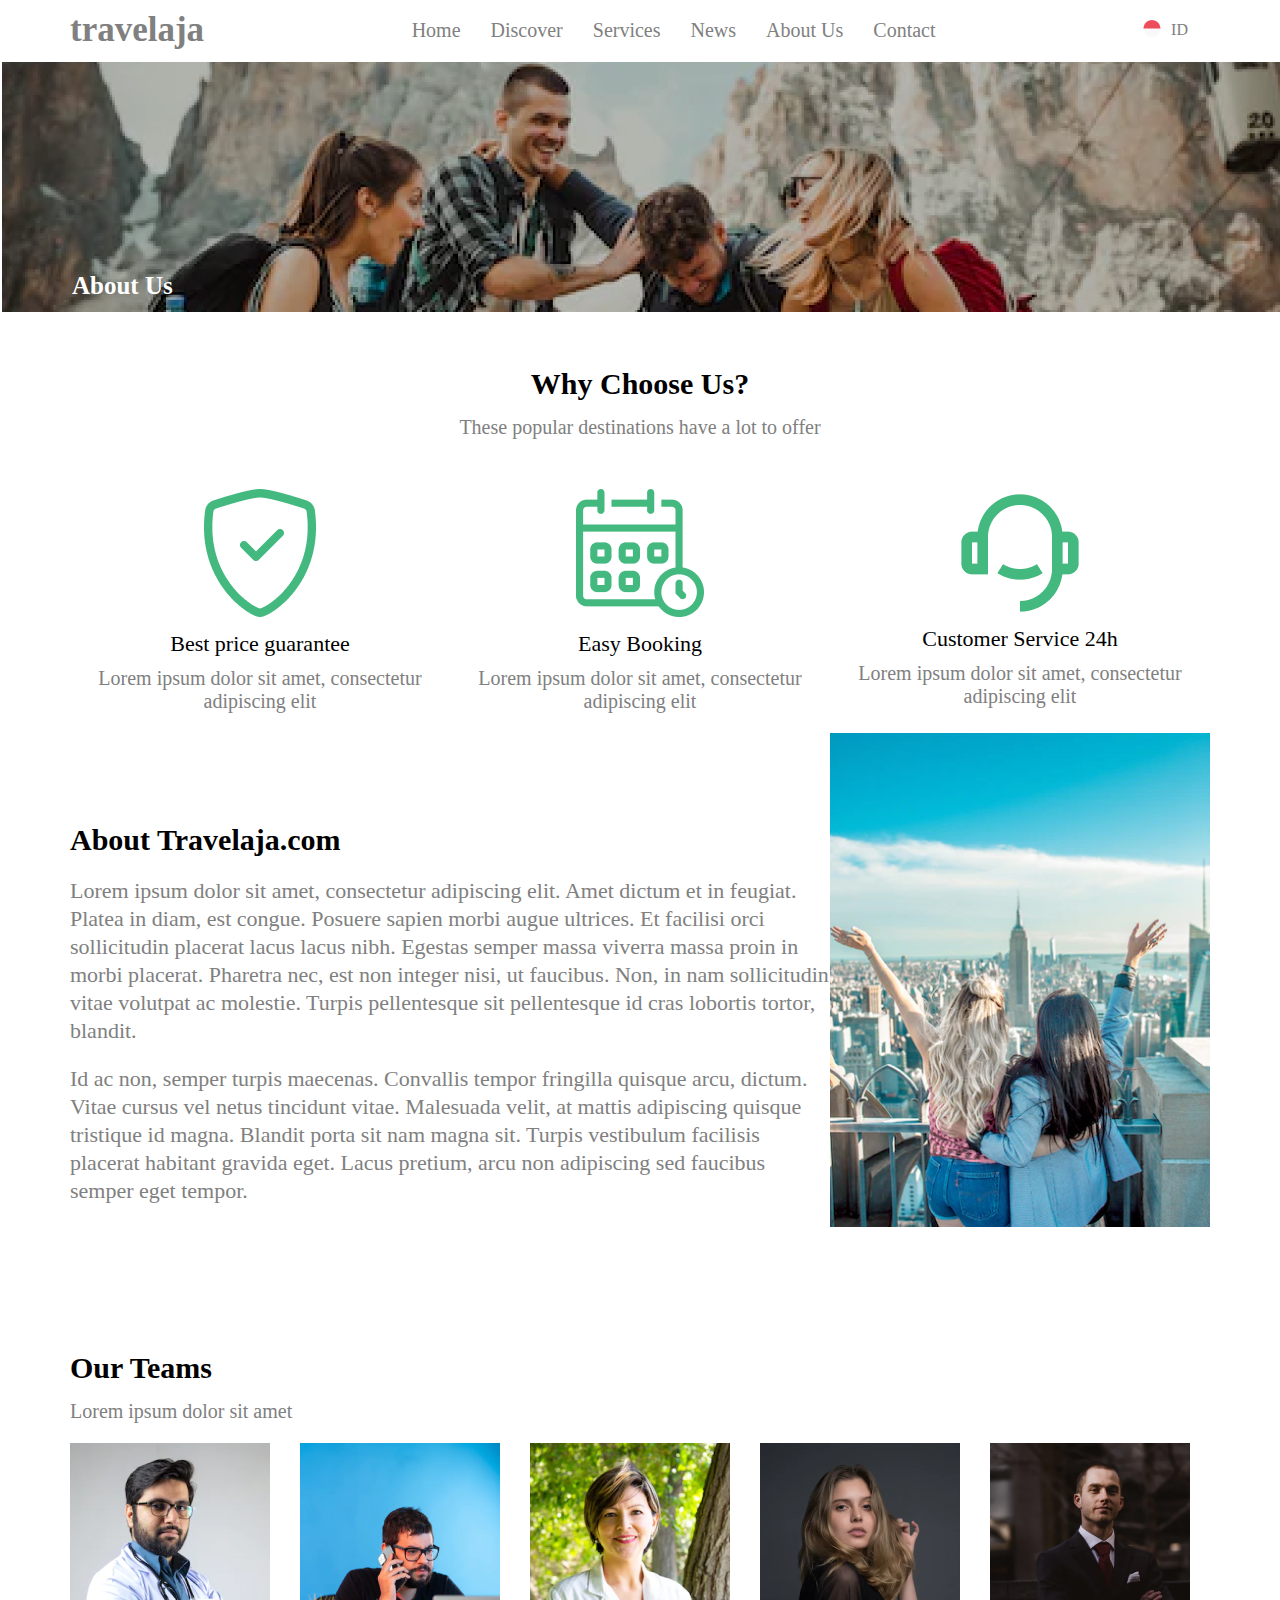
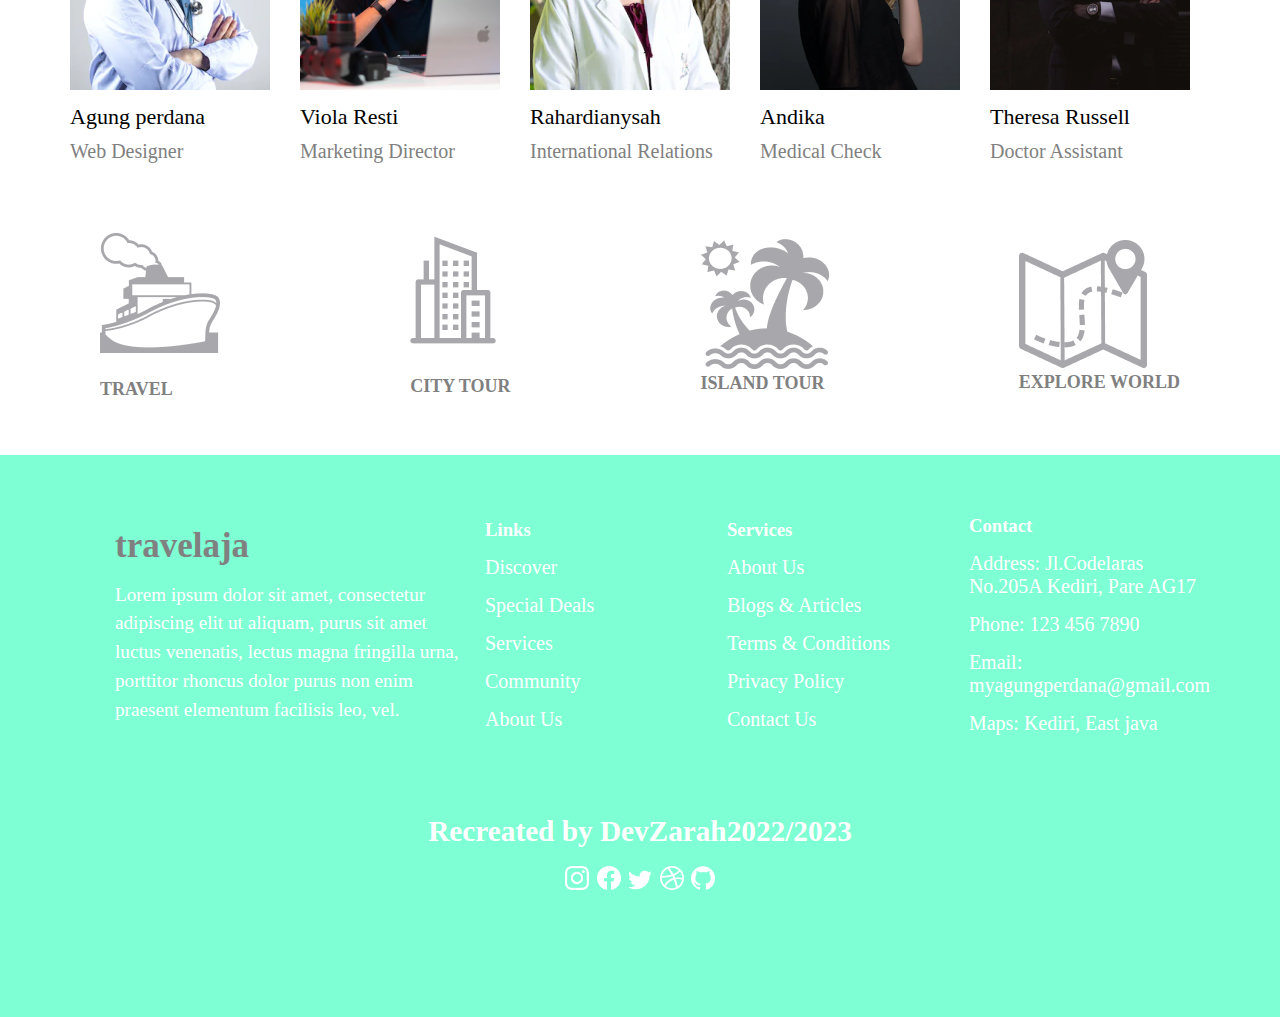
==== about_us.html @ 817340fe "First" ====
<!DOCTYPE html>
<html lang="en">
  <head>
    <meta charset="UTF-8" />
    <meta http-equiv="X-UA-Compatible" content="IE=edge" />
    <meta name="viewport" content="width=device-width, initial-scale=1.0" />
    <title>about us landing page</title>
    <link rel="stylesheet" href="css/index.css">
    <link rel="stylesheet" href="css/about_us.css" />
  </head>
  <body>
    <header>
      <h1 class="logo">travelaja</h2>
      <nav>
        <a href="index.html">Home</a>
        <a href="discover.html">Discover</a>
        <a href="services.html">Services</a>
        <a href="news.html">News</a>
        <a href="about_us.html">About Us</a>
        <a href="contact.html">Contact</a>
      </nav>

      <div class="last">
        <div class="round">
          <img src="asset/indonesia-flag.png" alt="" />
        </div>
        <p>ID</p>
        <div class="arrow">
          <img src="asset/arrow-down-white.png" alt="" />
        </div>
      </div>
    </header>
    <div class="fBgAbout">
      <h2 class="imgDown">About Us</h2>
    </div>
    <div class="aboutUsSec">
      <div class="centerNews">
        <h2>Why Choose Us?</h2>
        <p>These popular destinations have a lot to offer</p>
      
      </div>
      <div class="flexAbout">
        <div class="mincon">
          <img src="asset/why-1.png" alt="">
          <p class="big">Best price guarantee</p>
          <p class="small">Lorem ipsum dolor sit amet, consectetur adipiscing elit
          </p>
        </div>
        <div class="mincon">
          <img src="asset/why-2.png" alt="">
          <p class="big">Easy Booking</p>
          <p class="small">Lorem ipsum dolor sit amet, consectetur adipiscing elit
          </p>
        </div>
        <div class="mincon">
          <img src="asset/why-3.png" alt="">
          <p class="big">Customer Service 24h</p>
          <p class="small">Lorem ipsum dolor sit amet, consectetur adipiscing elit
          </p>
        </div>
      </div>
    </div>
    <div class="sec2">
      <div class="firstAboutUs">
        <h2>About Travelaja.com</h2>
        <p>Lorem ipsum dolor sit amet, consectetur adipiscing elit. Amet dictum et in feugiat. Platea in diam, est congue. Posuere sapien morbi augue ultrices. Et facilisi orci sollicitudin placerat lacus lacus nibh. Egestas semper massa viverra massa proin in morbi placerat. Pharetra nec, est non integer nisi, ut faucibus. Non, in nam sollicitudin vitae volutpat ac molestie. Turpis pellentesque sit pellentesque id cras lobortis tortor, blandit.</p>
        <p>Id ac non, semper turpis maecenas. Convallis tempor fringilla quisque arcu, dictum. Vitae cursus vel netus tincidunt vitae. Malesuada velit, at mattis adipiscing quisque tristique id magna. Blandit porta sit nam magna sit. Turpis vestibulum facilisis placerat habitant gravida eget. Lacus pretium, arcu non adipiscing sed faucibus semper eget tempor.

        </p>
      </div>
      <div class="imgAboutUs">
        <img src="asset/about-travelaja.png" alt="">
      </div>
    </div>
    <div class="teams">
      <div class="teamText">
        <h2>Our Teams</h2>
        <p>Lorem ipsum dolor sit amet</p>
      </div>
      <div class="team">

     
      <div class="teamCon">
        <img src="asset/team-1.png" alt="">
        <p class="big">Agung perdana</p>
        <p class="small">Web Designer</p>
      </div>
      <div class="teamCon">
        <img src="asset/team-2.png" alt="">
        <p class="big">Viola Resti</p>
        <p class="small">Marketing Director</p>
      </div>
      <div class="teamCon">
        <img src="asset/team-3.png" alt="">
        <p class="big">Rahardianysah</p>
        <p class="small">International Relations</p>
      </div>
      <div class="teamCon">
        <img src="asset/team-4.png" alt="">
        <p class="big">Andika</p>
        <p class="small">Medical Check
        </p>
      </div>
      <div class="teamCon">
      <div>  <img src="asset/team-5.png" alt=""></div>
        <p class="big">Theresa Russell</p>
        <p class="small">Doctor Assistant</p>
      </div>
    </div>
    </div>
    <div class="secImg">
      <div class="imgAboutUs down">
        <img src="asset/travel.png" alt="">
        <h3>TRAVEL</h2>
      </div>
      <div class="imgAboutUs down2">
        <img src="asset/city-tour.png" alt="">
        <h3>CITY TOUR</h2>
      </div>
      <div class="imgAboutUs">
        <img src="asset/island-tour.png" alt="">
        <h3>ISLAND TOUR</h2>
      </div>
      <div class="imgAboutUs">
        <img src="asset/explore-world.png" alt="">
        <h3>EXPLORE WORLD</h2>
      </div>
    </div>

    <footer>
      <div class="foot">
        <div class="one">
          <div class="word">
            <h2  class="logo">travelaja</h2>
            <p class="logoText">
              Lorem ipsum dolor sit amet, consectetur adipiscing elit ut
              aliquam, purus sit amet luctus venenatis, lectus magna fringilla
              urna, porttitor rhoncus dolor purus non enim praesent elementum
              facilisis leo, vel.
            </p>
          </div>
        </div>
        <div class="two">
          <h3>Links</h3>
          <div class="links">
            <a href="#">Discover</a>
            <a href="#">Special Deals</a>
            <a href="#">Services</a>
            <a href="#">Community</a>
            <a href="#">About Us</a>
          </div>
        </div>
        <div class="three">
          <h3>Services</h3>
        <div class="links">
            <a href="#">About Us</a>
          <a href="">Blogs & Articles</a>
          <a href="">Terms & Conditions</a>
          <a href="">Privacy Policy</a>
          <a href="">Contact Us</a>
        </div>
        </div>
        <div class="four">
          <h3>Contact</h3>
       <div class="links">
        <p>Address: Jl.Codelaras No.205A Kediri, Pare AG17</p>
        <p>Phone: 123 456 7890</p>
        <p>Email:<br>
          myagungperdana@gmail.com</p>
          <p>Maps: Kediri, East java</p>
       </div>
        </div>
      </div>
      
      <div class="icon">
        <h3> Recreated by DevZarah2022/2023</h3>
        <div class="tag">
          <img src="asset/instagram.png" alt="" />
          <img src="asset/facebook.png" alt="" />
          <img src="asset/twitter.png" alt="" />
          <img src="asset/dribble.png" alt="" />
          <img src="asset/github.png" alt="" />
        </div>
      </div>
    </footer>
  </body>
</html>
---- css/index.css ----
* {
  box-sizing: border-box;
  margin: 0%;
  padding: 0%;
}
body{
  
  /* width: 100%vw; */
}
a {
  text-decoration: none;
  color: white;
}
main {
  width: 100%;
  margin: 0 auto;
}
header {
  display: flex;
  align-items: center;
  justify-content: space-between;
  padding-top: 0px;
  padding: 10px 70px;
}
.logo {
  font-size: 35px;
  margin: 0px;
}
nav {
  display: flex;
  justify-content: space-between;
  align-items: center;
  gap: 30px;
  font-size: 20px;

}
.last {
  display: flex;
  align-items: center;
  justify-content: space-between;
  gap: 10px;
}
.fBg {
  background-image: url("../asset/Background.png");
  padding-bottom: 100px;
margin-right: 0px;
  background-repeat: no-repeat;
}
h1 {
  font-size: 45px;
  color: white;
  margin-bottom: 40px;
}
.headerText {
  margin: 120px 0;
  text-align: center;
  color: white;
}
.headerText p {
  width: 700px;
  margin: 0 auto;
  font-size: 20px;
  margin-bottom: 30px;
  /* text-align: center;
    margin-left: 150px; */
}
/* .hold{
    position: relative;
} */
.boxxx {
  padding: 20px;
  border-radius: 10px;
  border: 2px solid white;
  width: 700px;
  background-color: white;
  display: flex;
  /* justify-content: space-between; */
  align-items: center;
  margin: 0 auto;
}
.input {
  background-color: transparent;
  border: none;
}
.btn {
  display: flex;
  justify-content: space-between;
  align-items: center;
  padding: 5px 35px;
  border-radius: 10px;
  background-color: aquamarine;
  border: none;
}
/* .black {
    position: absolute;
    top: 20px;
} */
.second {
  display: flex;
  flex-direction: row;
  padding: 30px 70px;
  justify-content: space-around;
  align-items: center;
}
.secondText {
  padding-left: 30px;
}
h3,
h2 {
  margin-bottom: 15px;
}
.secondFlex {
  display: flex;
  justify-content: space-between;
  margin: 20px 0px;
}
.thirdText {
  padding: 30px 70px;
}
.center {
  margin: 0 auto;
  text-align: center;
}
.imagesHolder {
  display: grid;
  grid-template-columns: repeat(auto-fit, minmax(350px, 3fr));
  gap: 15px;
  align-items: center;

}

.box {
  background-color: white;
  padding: 10px;
  width: 100%;
  margin: 0 auto;
  border-radius: 10px;
  border: 2px solid white;
  gap: 10px;
  box-shadow:  0 19px 38px rgba(0,0,0,0.30), 0 15px 12px rgba(0,0,0,0.22);
}
.flex {
  display: flex;
  justify-content: space-between;
  align-items: center;
}
.flex2 {
  display: flex;
  justify-content: space-between;
  align-items: center;
}

.con {
  display: grid;
  grid-template-columns: repeat(auto-fit, minmax(350px, 2fr));
  gap: 15px;
  padding: 30px 70px;
}
.title {
  display: flex;
  align-items: center;
  gap: 10px;
}
.minicon {
  margin: 20px 0px;
  padding: 40px;
  width: 100%;
}
.color {
  background-color: aqua;
}
.text {
  line-height: 20px;
}

footer {
  padding: 30px 70px;
  background-color: aquamarine;
  padding-bottom: 70px;
  color: white;
}
.foot {
  display: flex;
  justify-content: space-between;
  align-items: center;
  gap: 15px;
}

.two,
.three,
.four {
padding-bottom: 30px;
  flex-basis: 60%;
  margin-top: 30px;
}
.links {
  display: flex;
  flex-direction: column;
  gap: 15px;
  font-size: 20px;
  color: white;

}
.word{
  padding: 30px 45px;
  width: 400px;
}
.icon {
  /* margin: 0 auto; */
  text-align: center;
  margin: 50px 0px;
  font-size: 25px;
  color: white;
}
.logoText{
  width: 350px;
  line-height: 1.5;
  font-size: 1.2em;
  color: white;
  margin-top: 15px;
}
.tag{
  margin-top: 15px;
  font-size: 30px;
}
@media screen and (max-width: 600px) {
nav{
  display: none;
}
.last{
  display: none;
}
h1{
  font-size: 40.5px;
  color: white;
text-align: center;
}
.headerText p {
width: 450px;
text-align: center;
}
.input{
  display: none;
}
.boxxx{
  width: 450px;
}
.mobBtn{
  text-align: end;
  margin-left: 80px;
  border: 2px solid green;
}

.second {
display: flex;
flex-direction: column;
  padding: 20px 0px;
}
.images{
  width: 100%;
  margin: 0 auto;
  text-align: center;
}
.secondText {
  padding-left: 0px;
  margin-top: 60px;
padding: 20px 30px;
}
.secondFlex{
  display: flex;
  flex-direction: column;
}
.one h2,.twoo h2{
  margin: 10px 0px;
}
.imagesHolder{
  padding: 0px;
  display: flex;
  flex-direction: column;
}
.imagesHolder img{
  width: 100%;
}
.flex2 img{
  width: 10%;
}
.imagesHolder
.box {
  background-color: white;
  /* padding: 10px; */
  width: 100%;
  margin: 0 auto;
  border-radius: 10px;
  border: 2px solid white;
  gap: 10px;
  box-shadow:  0 19px 38px rgba(0,0,0,0.30), 0 15px 12px rgba(0,0,0,0.22);
}
.foot{
  display: flex;
  flex-direction: column;
  align-items: flex-start;
}
.word{
  padding: 0px;
  width: 300px;
}
}
---- css/about_us.css ----
* {
  padding: 0px;
  margin: 0px;
  box-sizing: border-box;
}
header {
  background-color: white;
  color: gray;
  padding-top: 0px;
  padding: 10px 70px;
}
header a {
  color: gray;
}
.logo {
  color: gray;
}
.fBgAbout {
  background-image: url("../asset/about-bg.png");
  background-repeat: no-repeat;
  padding: 10px 70px;
  border: 2px solid transparent;
}
.imgDown {
  margin-top: 200px;
  color: white;
  font-size: 25px;
}
/* .aboutUsSec p{
  color: gray;
} */
.centerNews{
  text-align: center;
  padding: 10px 70px;
  margin-bottom: 30px;
  font-size: 20px;
  color: gray;
}
.centerNews h2{
  font-size: 30px;
  margin-top: 30px;
  font-weight: bold;
  color: black;
}
.big{
  color: black;
  font-size: 22px;
  margin: 10px 0px;
}
.flexAbout {
  padding: 10px 70px;
  display: flex;
  justify-content: space-between;
  margin: 0 auto;
  text-align: center;
  align-items: center;
}
.teamText{
  margin-top: 100px;
}
.teamText h2{
  font-size: 30px;

  font-weight: bold;
  color: black;

}
.teamText p{
  font-size: 20px;
  color: gray;
}
.small{
  font-size: 20px;
  color: gray;
}
.sec2{
  padding: 10px 70px;
  display: flex;
}
.firstAboutUs{
  margin-top: 90px;
}
.firstAboutUs p{
  font-size: 22px;
line-height: 28px;
margin: 20px 0px;
color: gray;
}
.firstAboutUs h2{
  font-size: 30px;
}
.team{
  display: flex;
  /* justify-content: space-between; */
  gap: 30px;
  align-items: center;
  margin: 20px 0px;
}
.teams{
  padding: 10px 70px;
}
.secImg{
  padding: 10px 100px;
  display: flex;
  justify-content: space-between;
  align-items: center;
  margin: 30px 0px;
}
.secImg h3{
  font-size: 18px;
  color: gray;
}
.down h3{
  margin-top: 22px;
}
.down2 h3{
  margin-top: 28px;
}
@media screen and (max-width:600px) {
  nav{
    display: none;
  }
  .last{
    display: none;
  }
  .flexAbout {
    padding: 10px 70px;
    display: flex;
    flex-direction: column;
    justify-content: space-between;
    margin: 0 auto;
    text-align: center;
    align-items: center;
  }
  .sec2{
    padding: 10px 70px;
    display: flex;
    flex-direction: column;
  }
  .team{
    display: flex;
    flex-direction: column;
    /* justify-content: space-between; */
    gap: 30px;
    align-items: center;
    margin: 20px 0px;
  }
  .secImg{
    padding: 10px 100px;
    display: flex;
    flex-direction: column;
    justify-content: space-between;
    align-items: center;
    margin: 30px 0px;
  }

}
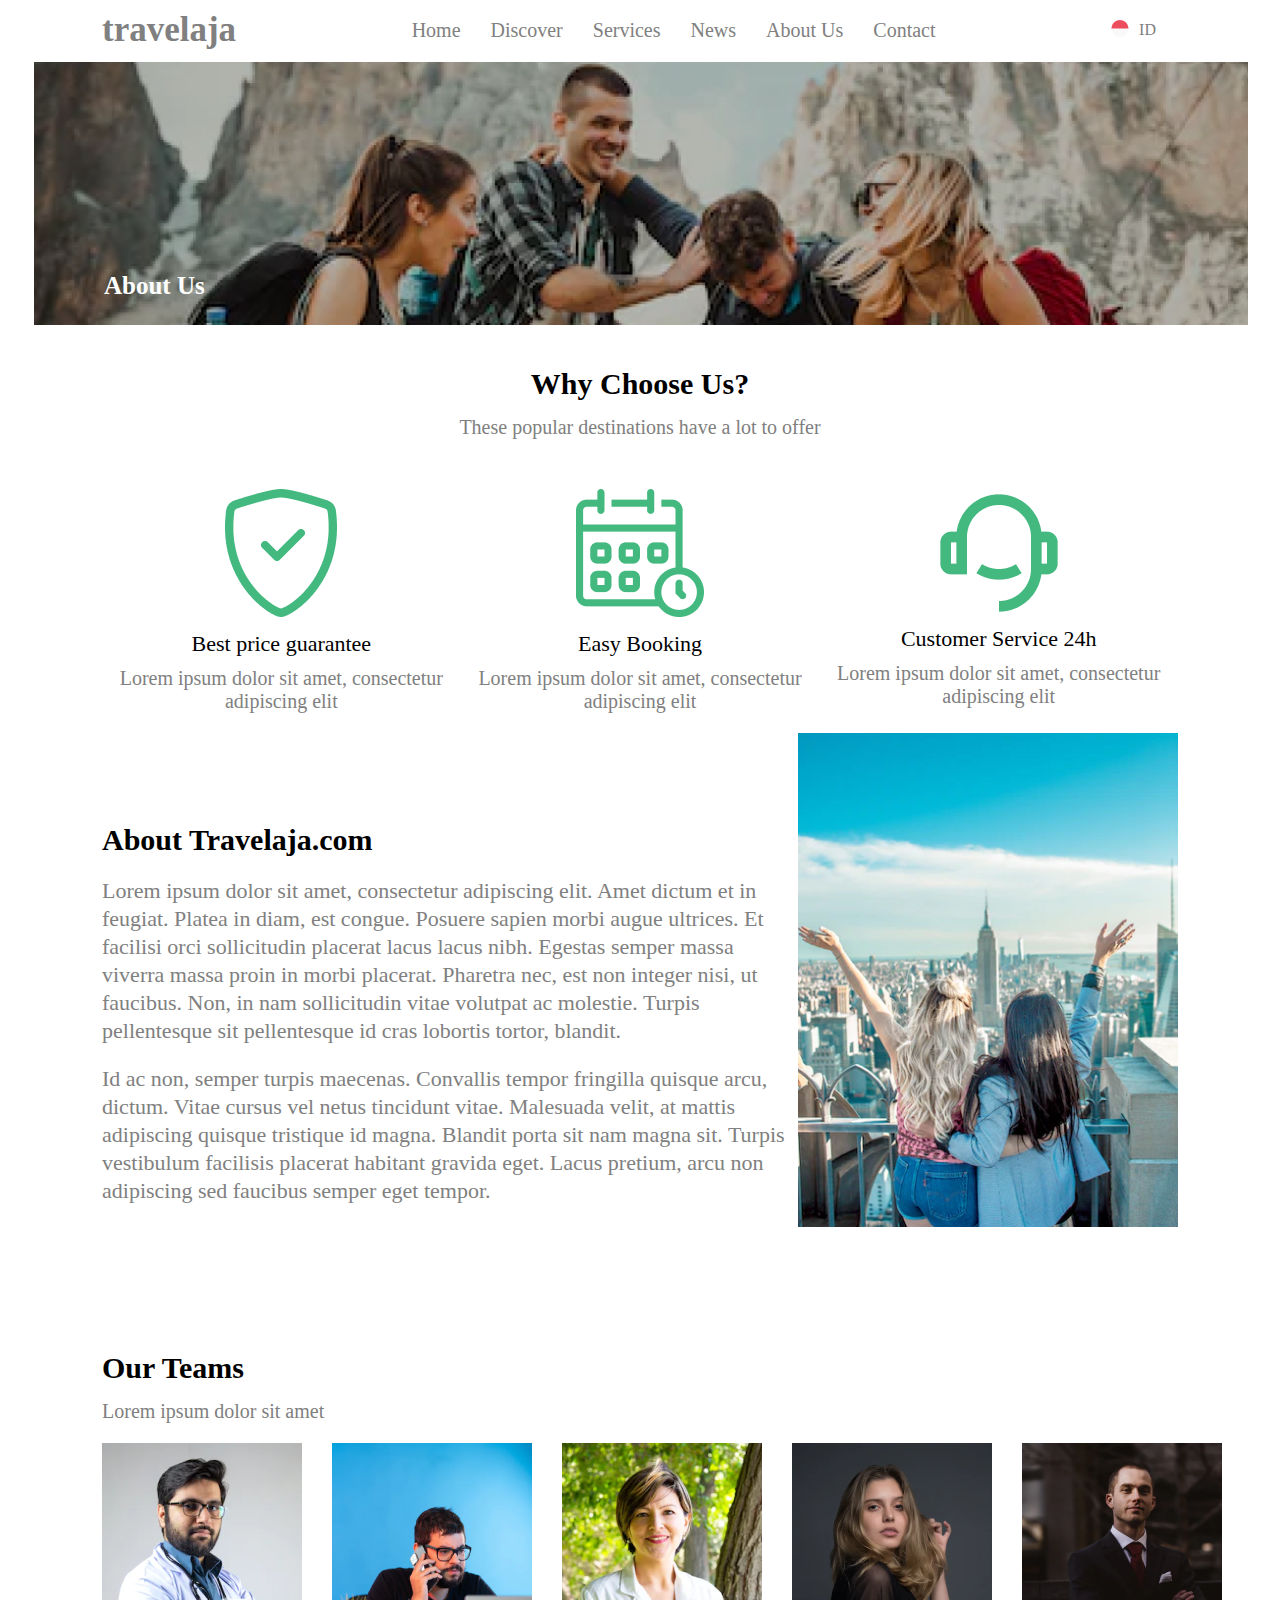
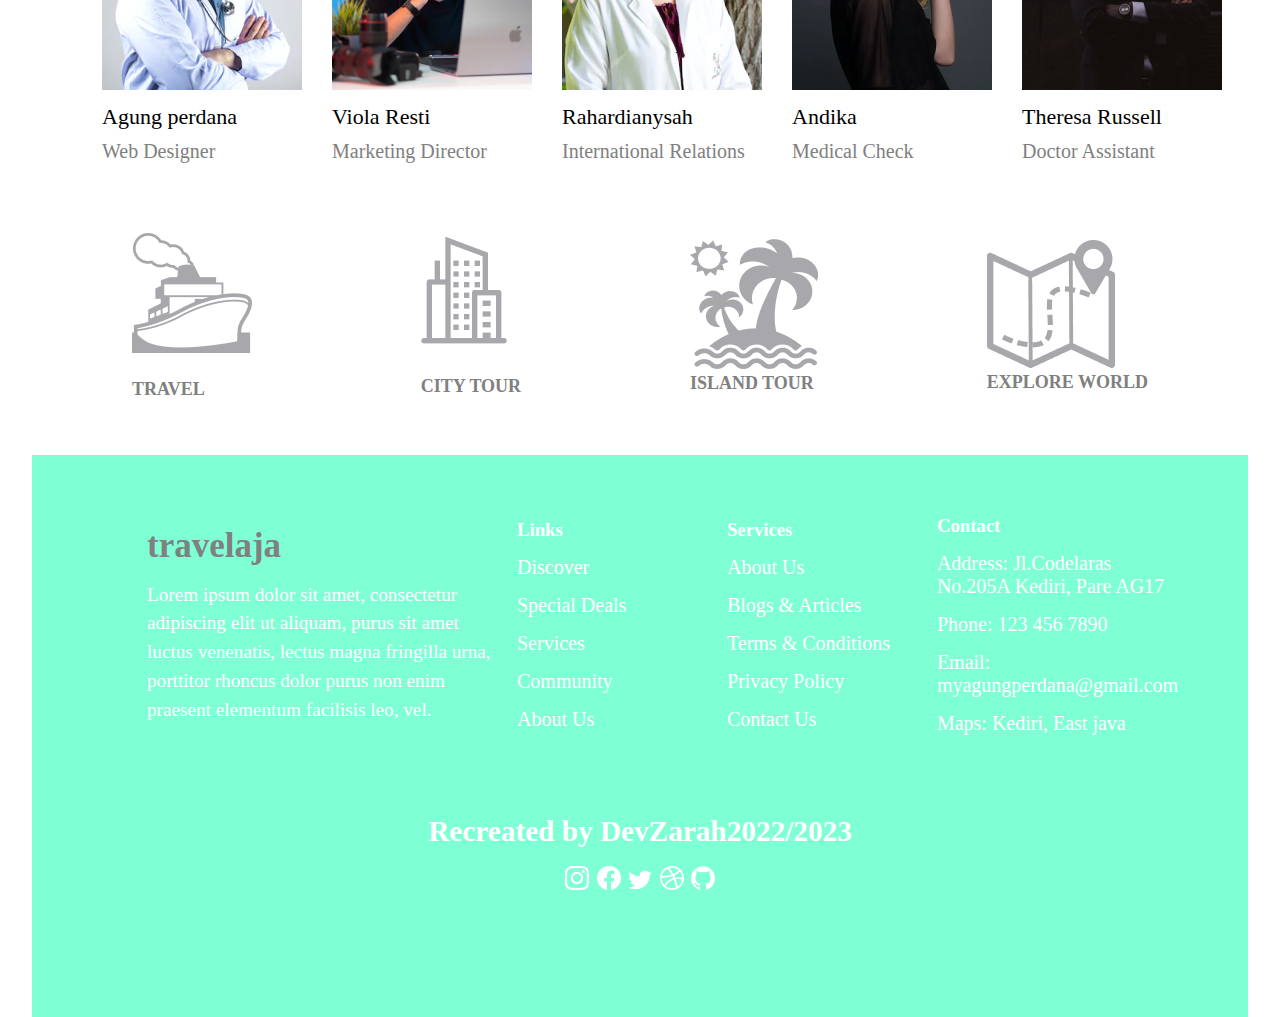
==== commit bf3dbd99: "second_commit" ====
--- a/about_us.html
+++ b/about_us.html
@@ -9,6 +9,7 @@
     <link rel="stylesheet" href="css/about_us.css" />
   </head>
   <body>
+    <main>
     <header>
       <h1 class="logo">travelaja</h2>
       <nav>
@@ -183,5 +184,6 @@
         </div>
       </div>
     </footer>
+  </main>
   </body>
 </html>
--- a/css/index.css
+++ b/css/index.css
@@ -3,18 +3,19 @@
   margin: 0%;
   padding: 0%;
 }
-body{
-  
-  /* width: 100%vw; */
+main{
+  width: 95%;
+  margin: 0 auto;
+
 }
 a {
   text-decoration: none;
   color: white;
 }
-main {
-  width: 100%;
-  margin: 0 auto;
-}
+/* main {
+  width: 100%;
+  margin: 0 auto;
+} */
 header {
   display: flex;
   align-items: center;
@@ -22,6 +23,7 @@
   padding-top: 0px;
   padding: 10px 70px;
 }
+
 .logo {
   font-size: 35px;
   margin: 0px;
@@ -44,6 +46,7 @@
   background-image: url("../asset/Background.png");
   padding-bottom: 100px;
 margin-right: 0px;
+background-size: cover;
   background-repeat: no-repeat;
 }
 h1 {
@@ -67,6 +70,13 @@
 /* .hold{
     position: relative;
 } */
+
+.map{
+  max-width: 700px;
+}
+.map img{
+  width: 100%;
+}
 .boxxx {
   padding: 20px;
   border-radius: 10px;
@@ -104,6 +114,7 @@
 }
 .secondText {
   padding-left: 30px;
+  width: 500px;
 }
 h3,
 h2 {
@@ -223,7 +234,7 @@
   margin-top: 15px;
   font-size: 30px;
 }
-@media screen and (max-width: 600px) {
+@media screen and (max-width: 767px) {
 nav{
   display: none;
 }
--- a/css/about_us.css
+++ b/css/about_us.css
@@ -2,6 +2,10 @@
   padding: 0px;
   margin: 0px;
   box-sizing: border-box;
+}
+main{
+  width: 95%;
+  margin: 0 auto;
 }
 header {
   background-color: white;
@@ -9,6 +13,7 @@
   padding-top: 0px;
   padding: 10px 70px;
 }
+
 header a {
   color: gray;
 }
@@ -18,6 +23,7 @@
 .fBgAbout {
   background-image: url("../asset/about-bg.png");
   background-repeat: no-repeat;
+  background-size: cover;
   padding: 10px 70px;
   border: 2px solid transparent;
 }
@@ -116,7 +122,7 @@
 .down2 h3{
   margin-top: 28px;
 }
-@media screen and (max-width:600px) {
+@media screen and (max-width:767px) {
   nav{
     display: none;
   }
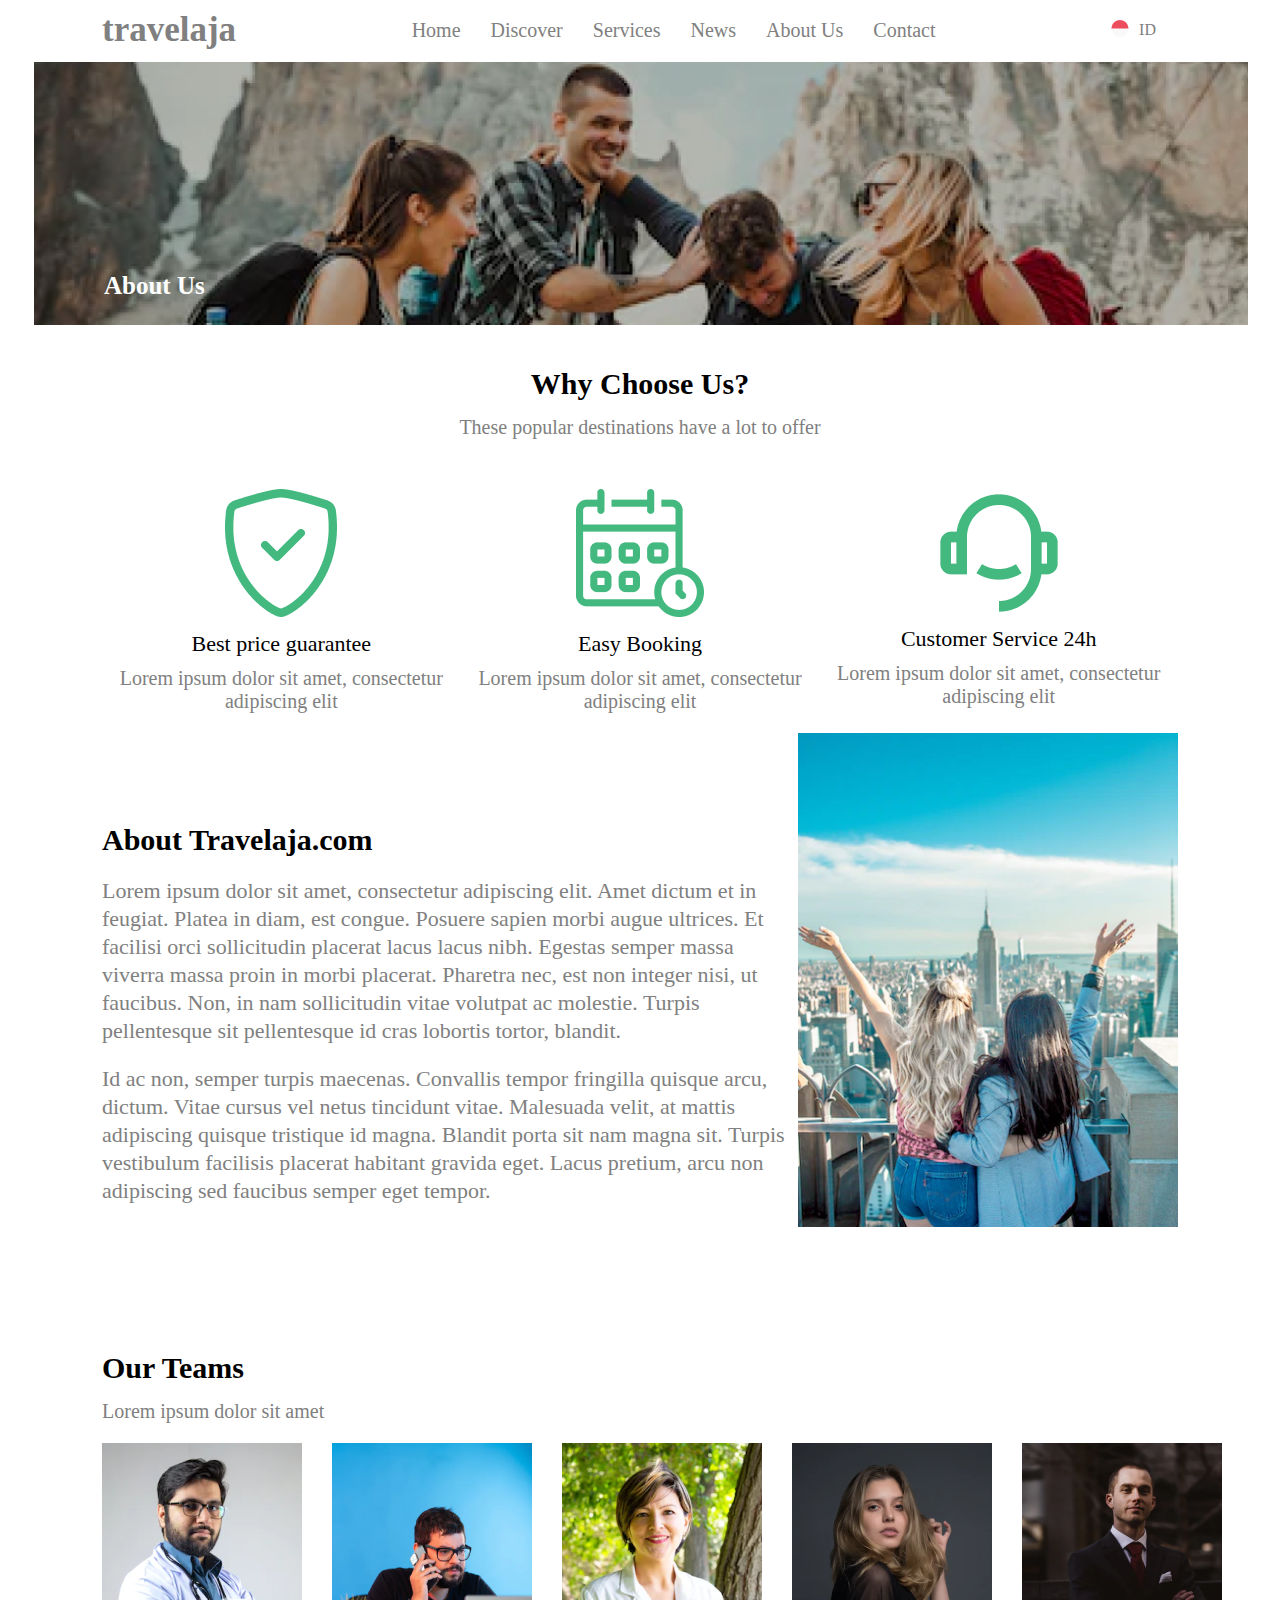
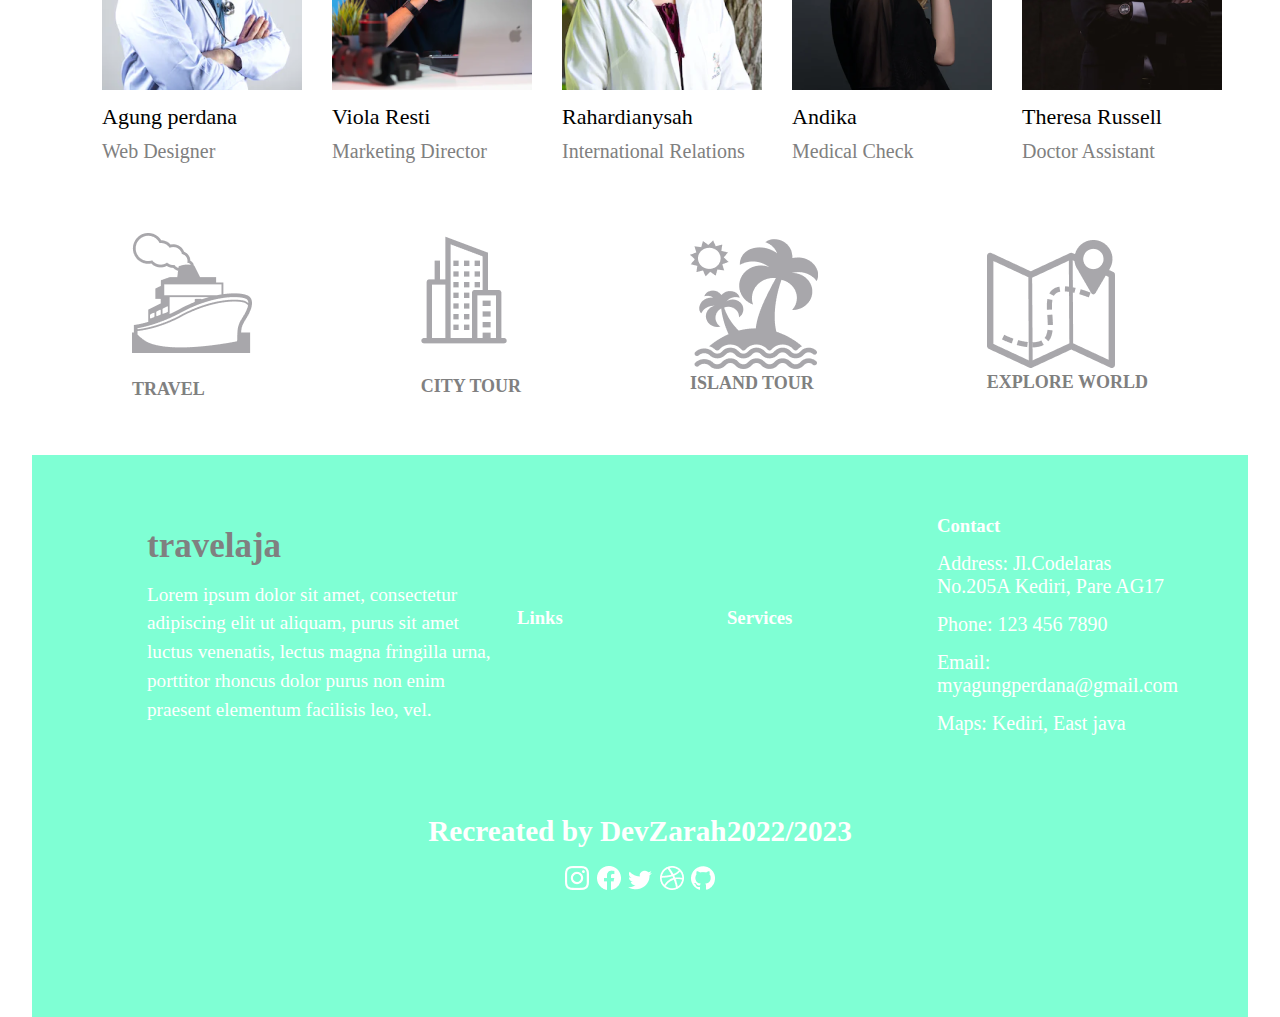
==== commit 863ffe10: "hamburger" ====
--- a/about_us.html
+++ b/about_us.html
@@ -30,7 +30,27 @@
           <img src="asset/arrow-down-white.png" alt="" />
         </div>
       </div>
+      <div class="navbar_container hide">
+        <div class="brand">
+          <h1>travelaja</h1>
+        </div>
+        <div class="bar">
+          <p onclick="showNav()">&#9776;</p>
+        </div>
+  
+      </div>
     </header>
+    <div id="navLinks" class="mob_hide">
+      <nav class="links">
+        <a href="index.html">Home</a>
+        <a href="discover.html">Discover</a>
+        <a href="services.html">Services</a>
+        <a href="news.html">News</a>
+        <a href="about_us.html">About Us</a>
+        <a href="contact.html">Contact</a>
+      </nav>
+
+    </div>
     <div class="fBgAbout">
       <h2 class="imgDown">About Us</h2>
     </div>
@@ -185,5 +205,18 @@
       </div>
     </footer>
   </main>
+
+  <script>
+    const navLinks = document.getElementById('navLinks');
+            function showNav() {
+                    if (window.innerWidth > 600) {
+                            navLinks.classList.remove('mob_hide')
+                    } else {
+                            navLinks.classList.toggle('mob_hide');
+                    }
+    }
+    window.addEventListener('resize', showNav)
+    
+</script>
   </body>
 </html>
--- a/css/index.css
+++ b/css/index.css
@@ -8,6 +8,21 @@
   margin: 0 auto;
 
 }
+/* .bar{
+  display: none;
+}
+.brand{
+  display: none;
+}
+.mob_hide{
+  display: none;
+} */
+.hide{
+  display: none;
+}
+.show{
+  display: block;
+}
 a {
   text-decoration: none;
   color: white;
@@ -41,6 +56,9 @@
   align-items: center;
   justify-content: space-between;
   gap: 10px;
+}
+.links a{
+  display: none;
 }
 .fBg {
   background-image: url("../asset/Background.png");
@@ -235,8 +253,58 @@
   font-size: 30px;
 }
 @media screen and (max-width: 767px) {
+  main{
+    margin: 0 auto;
+  }
+
+.logo{
+    display: none;
+  }
+  .mob_hide{
+    display: none;
+    
+  }
 nav{
   display: none;
+}
+.bar {
+  display: block;
+  width: 25px;
+  height: 25px;
+  font-size: 25px;
+color:white;
+  cursor: pointer;
+}
+.brand{
+  max-width: 180px;
+  margin-top: 40px;
+}
+.navbar_container{
+  width: 100%;
+  display: flex;
+  justify-content: space-between;
+  align-items: center;
+  margin: 10px auto; 
+  font-size: 14.5px;
+  gap: 30px;
+ flex-wrap: wrap;
+
+}
+.links {
+
+  display: flex;
+  flex-direction: column; 
+ justify-content: flex-start;
+  gap: 0;
+  width: 500px;
+}
+.links a {
+  display: block;
+  border-bottom: 1px solid aquamarine;
+  width: 70%;
+  padding: 10px 0;
+  text-align: center;
+  color: aqua;
 }
 .last{
   display: none;
@@ -244,7 +312,7 @@
 h1{
   font-size: 40.5px;
   color: white;
-text-align: center;
+/* text-align: center; */
 }
 .headerText p {
 width: 450px;
--- a/css/about_us.css
+++ b/css/about_us.css
@@ -123,6 +123,9 @@
   margin-top: 28px;
 }
 @media screen and (max-width:767px) {
+  header{
+    background-color: antiquewhite;
+  }
   nav{
     display: none;
   }
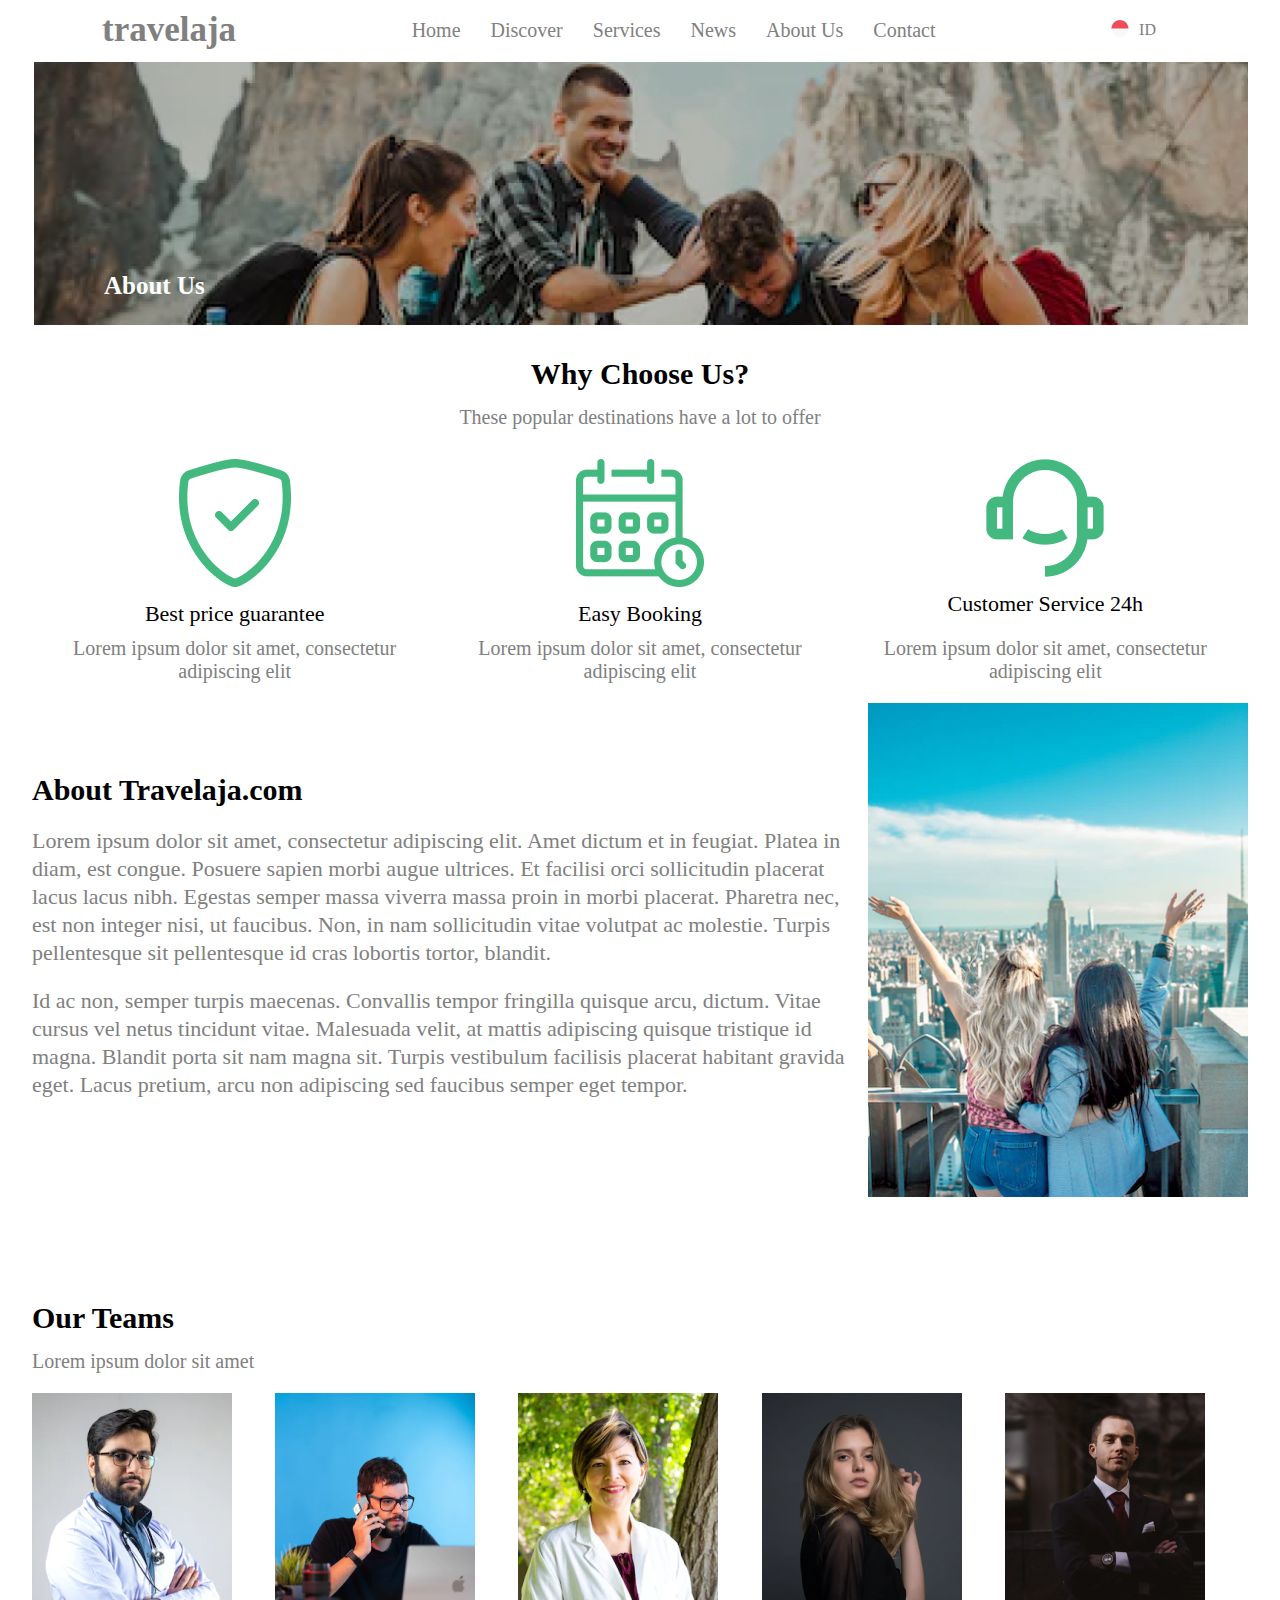
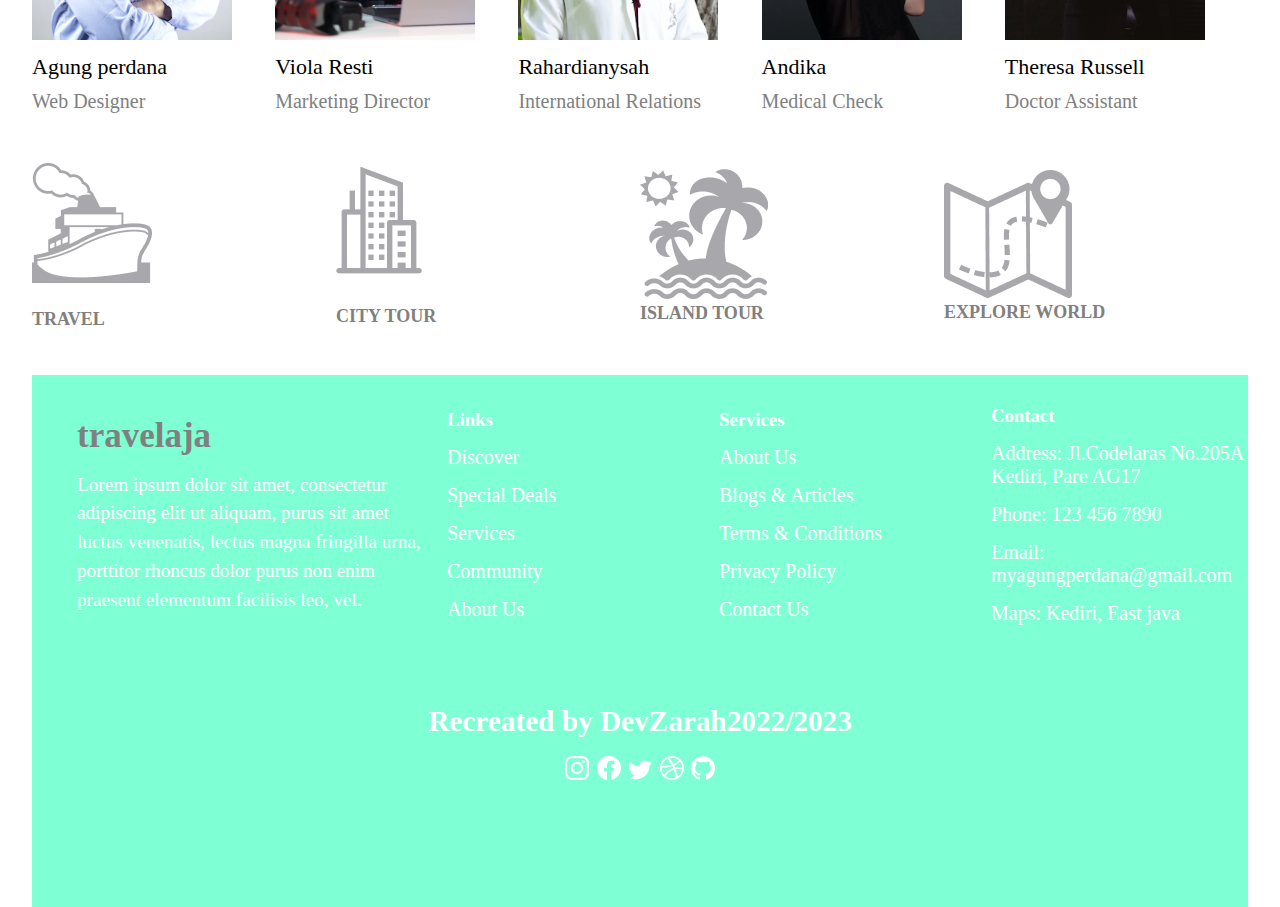
==== commit 7a8404ae: "updates" ====
--- a/about_us.html
+++ b/about_us.html
@@ -41,7 +41,7 @@
       </div>
     </header>
     <div id="navLinks" class="mob_hide">
-      <nav class="links">
+      <nav class="linkss">
         <a href="index.html">Home</a>
         <a href="discover.html">Discover</a>
         <a href="services.html">Services</a>
@@ -76,7 +76,7 @@
         <div class="mincon">
           <img src="asset/why-3.png" alt="">
           <p class="big">Customer Service 24h</p>
-          <p class="small">Lorem ipsum dolor sit amet, consectetur adipiscing elit
+          <p class="small down">Lorem ipsum dolor sit amet, consectetur adipiscing elit
           </p>
         </div>
       </div>
--- a/css/index.css
+++ b/css/index.css
@@ -3,10 +3,9 @@
   margin: 0%;
   padding: 0%;
 }
-main{
+main {
   width: 95%;
   margin: 0 auto;
-
 }
 /* .bar{
   display: none;
@@ -17,10 +16,10 @@
 .mob_hide{
   display: none;
 } */
-.hide{
-  display: none;
-}
-.show{
+.hide {
+  display: none;
+}
+.show {
   display: block;
 }
 a {
@@ -49,7 +48,9 @@
   align-items: center;
   gap: 30px;
   font-size: 20px;
-
+}
+.headText {
+  width: 500px;
 }
 .last {
   display: flex;
@@ -57,14 +58,14 @@
   justify-content: space-between;
   gap: 10px;
 }
-.links a{
+.linkss a {
   display: none;
 }
 .fBg {
   background-image: url("../asset/Background.png");
   padding-bottom: 100px;
-margin-right: 0px;
-background-size: cover;
+  margin-right: 0px;
+  background-size: cover;
   background-repeat: no-repeat;
 }
 h1 {
@@ -89,10 +90,10 @@
     position: relative;
 } */
 
-.map{
+.map {
   max-width: 700px;
 }
-.map img{
+.map img {
   width: 100%;
 }
 .boxxx {
@@ -155,7 +156,6 @@
   grid-template-columns: repeat(auto-fit, minmax(350px, 3fr));
   gap: 15px;
   align-items: center;
-
 }
 
 .box {
@@ -166,7 +166,7 @@
   border-radius: 10px;
   border: 2px solid white;
   gap: 10px;
-  box-shadow:  0 19px 38px rgba(0,0,0,0.30), 0 15px 12px rgba(0,0,0,0.22);
+  box-shadow: 0 19px 38px rgba(0, 0, 0, 0.3), 0 15px 12px rgba(0, 0, 0, 0.22);
 }
 .flex {
   display: flex;
@@ -183,7 +183,7 @@
   display: grid;
   grid-template-columns: repeat(auto-fit, minmax(350px, 2fr));
   gap: 15px;
-  padding: 30px 70px;
+  /* padding: 30px 70px; */
 }
 .title {
   display: flex;
@@ -203,7 +203,7 @@
 }
 
 footer {
-  padding: 30px 70px;
+  /* padding: 30px 70px; */
   background-color: aquamarine;
   padding-bottom: 70px;
   color: white;
@@ -218,7 +218,7 @@
 .two,
 .three,
 .four {
-padding-bottom: 30px;
+  padding-bottom: 30px;
   flex-basis: 60%;
   margin-top: 30px;
 }
@@ -228,9 +228,9 @@
   gap: 15px;
   font-size: 20px;
   color: white;
-
-}
-.word{
+}
+
+.word {
   padding: 30px 45px;
   width: 400px;
 }
@@ -241,146 +241,153 @@
   font-size: 25px;
   color: white;
 }
-.logoText{
+.logoText {
   width: 350px;
   line-height: 1.5;
   font-size: 1.2em;
   color: white;
   margin-top: 15px;
 }
-.tag{
+.tag {
   margin-top: 15px;
   font-size: 30px;
 }
 @media screen and (max-width: 767px) {
-  main{
+  main {
     margin: 0 auto;
-  }
-
-.logo{
-    display: none;
-  }
-  .mob_hide{
-    display: none;
-    
-  }
-nav{
-  display: none;
-}
-.bar {
-  display: block;
-  width: 25px;
-  height: 25px;
-  font-size: 25px;
-color:white;
-  cursor: pointer;
-}
-.brand{
-  max-width: 180px;
-  margin-top: 40px;
-}
-.navbar_container{
-  width: 100%;
-  display: flex;
-  justify-content: space-between;
-  align-items: center;
-  margin: 10px auto; 
-  font-size: 14.5px;
-  gap: 30px;
- flex-wrap: wrap;
-
-}
-.links {
-
-  display: flex;
-  flex-direction: column; 
- justify-content: flex-start;
-  gap: 0;
-  width: 500px;
-}
-.links a {
+    width: 95%;
+  }
+
+  header .logo {
+    display: none;
+  }
+  .headText {
+    max-width: 350px;
+  }
+  .mob_hide {
+    display: none;
+  }
+  nav {
+    display: none;
+  }
+  .bar {
+    display: block;
+    width: 25px;
+    height: 25px;
+    font-size: 25px;
+    color: white;
+    cursor: pointer;
+  }
+  .brand {
+    max-width: 180px;
+    margin-top: 40px;
+  }
+  .navbar_container {
+    width: 100%;
+    display: flex;
+    justify-content: space-between;
+    align-items: center;
+    margin: 10px auto;
+    font-size: 14.5px;
+    gap: 30px;
+    flex-wrap: wrap;
+  }
+  .linkss {
+    display: flex;
+    flex-direction: column;
+    justify-content: flex-start;
+    gap: 0;
+    width: 500px;
+  }
+  /* .links a {
   display: block;
   border-bottom: 1px solid aquamarine;
   width: 70%;
   padding: 10px 0;
   text-align: center;
   color: aqua;
-}
-.last{
-  display: none;
-}
-h1{
-  font-size: 40.5px;
-  color: white;
-/* text-align: center; */
-}
-.headerText p {
-width: 450px;
-text-align: center;
-}
-.input{
-  display: none;
-}
-.boxxx{
-  width: 450px;
-}
-.mobBtn{
-  text-align: end;
-  margin-left: 80px;
-  border: 2px solid green;
-}
-
-.second {
-display: flex;
-flex-direction: column;
-  padding: 20px 0px;
-}
-.images{
-  width: 100%;
-  margin: 0 auto;
-  text-align: center;
-}
-.secondText {
-  padding-left: 0px;
-  margin-top: 60px;
-padding: 20px 30px;
-}
-.secondFlex{
-  display: flex;
-  flex-direction: column;
-}
-.one h2,.twoo h2{
-  margin: 10px 0px;
-}
-.imagesHolder{
-  padding: 0px;
-  display: flex;
-  flex-direction: column;
-}
-.imagesHolder img{
-  width: 100%;
-}
-.flex2 img{
-  width: 10%;
-}
-.imagesHolder
-.box {
-  background-color: white;
-  /* padding: 10px; */
-  width: 100%;
-  margin: 0 auto;
-  border-radius: 10px;
-  border: 2px solid white;
-  gap: 10px;
-  box-shadow:  0 19px 38px rgba(0,0,0,0.30), 0 15px 12px rgba(0,0,0,0.22);
-}
-.foot{
-  display: flex;
-  flex-direction: column;
-  align-items: flex-start;
-}
-.word{
-  padding: 0px;
-  width: 300px;
-}
-}
+  color: red;
+} */
+  .last {
+    display: none;
+  }
+  h1 {
+    font-size: 40.5px;
+    color: white;
+    /* text-align: center; */
+  }
+  .headerText p {
+    width: 450px;
+    text-align: center;
+  }
+  .input {
+    display: none;
+  }
+  .boxxx {
+    width: 450px;
+  }
+  .mobBtn {
+    text-align: end;
+    margin-left: 80px;
+    border: 2px solid green;
+  }
+
+  .second {
+    display: flex;
+    flex-direction: column;
+    padding: 20px 0px;
+  }
+  .images {
+    width: 100%;
+    margin: 0 auto;
+    text-align: center;
+  }
+  .secondText {
+    padding-left: 0px;
+    margin-top: 60px;
+    /* padding: 20px 30px; */
+    width: 300px;
+  }
+  .secondFlex {
+    display: flex;
+    flex-direction: column;
+  }
+  .one h2,
+  .twoo h2 {
+    margin: 10px 0px;
+  }
+  .imagesHolder {
+    padding: 0px;
+    display: flex;
+    flex-direction: column;
+  }
+  .imagesHolder img {
+    width: 100%;
+  }
+  .flex2 img {
+    width: 10%;
+  }
+  .imagesHolder .box {
+    background-color: white;
+    /* padding: 10px; */
+    width: 100%;
+    margin: 0 auto;
+    border-radius: 10px;
+    border: 2px solid white;
+    gap: 10px;
+    box-shadow: 0 19px 38px rgba(0, 0, 0, 0.3), 0 15px 12px rgba(0, 0, 0, 0.22);
+  }
+  .foot {
+    display: flex;
+    flex-direction: column;
+    align-items: flex-start;
+    margin-left: 30px;
+  }
+  .logoText{
+    width: 300px;
+  }
+  .word {
+    padding: 0px;
+    width: 300px;
+  }
+}
--- a/css/about_us.css
+++ b/css/about_us.css
@@ -37,7 +37,7 @@
 } */
 .centerNews{
   text-align: center;
-  padding: 10px 70px;
+  /* padding: 10px 70px; */
   margin-bottom: 30px;
   font-size: 20px;
   color: gray;
@@ -54,12 +54,14 @@
   margin: 10px 0px;
 }
 .flexAbout {
-  padding: 10px 70px;
+  
   display: flex;
   justify-content: space-between;
-  margin: 0 auto;
   text-align: center;
   align-items: center;
+}
+.down{
+  margin-top: 20px;
 }
 .teamText{
   margin-top: 100px;
@@ -80,7 +82,7 @@
   color: gray;
 }
 .sec2{
-  padding: 10px 70px;
+  /* padding: 10px 70px; */
   display: flex;
 }
 .firstAboutUs{
@@ -95,18 +97,28 @@
 .firstAboutUs h2{
   font-size: 30px;
 }
+.imgAboutUs{
+  margin-top: 20px;
+  width: 100%;
+}
+.imgAboutUs img{
+  max-width: 700px;
+}
 .team{
   display: flex;
-  /* justify-content: space-between; */
-  gap: 30px;
+  justify-content: space-between;
+  /* gap: 30px; */
   align-items: center;
   margin: 20px 0px;
 }
-.teams{
-  padding: 10px 70px;
+.teamCon{
+  width: 100%;
+}
+.teamCon img{
+  max-width: 500px;
 }
 .secImg{
-  padding: 10px 100px;
+  /* padding: 10px 50px; */
   display: flex;
   justify-content: space-between;
   align-items: center;
@@ -122,6 +134,7 @@
 .down2 h3{
   margin-top: 28px;
 }
+
 @media screen and (max-width:767px) {
   header{
     background-color: antiquewhite;
@@ -133,16 +146,16 @@
     display: none;
   }
   .flexAbout {
-    padding: 10px 70px;
+    /* padding: 10px 70px; */
     display: flex;
     flex-direction: column;
     justify-content: space-between;
     margin: 0 auto;
-    text-align: center;
+    /* text-align: center; */
     align-items: center;
   }
   .sec2{
-    padding: 10px 70px;
+    /* padding: 10px 70px; */
     display: flex;
     flex-direction: column;
   }
@@ -152,7 +165,11 @@
     /* justify-content: space-between; */
     gap: 30px;
     align-items: center;
+    text-align: center;
     margin: 20px 0px;
+  }
+  .teamCon img{
+    max-width: 700px;
   }
   .secImg{
     padding: 10px 100px;
